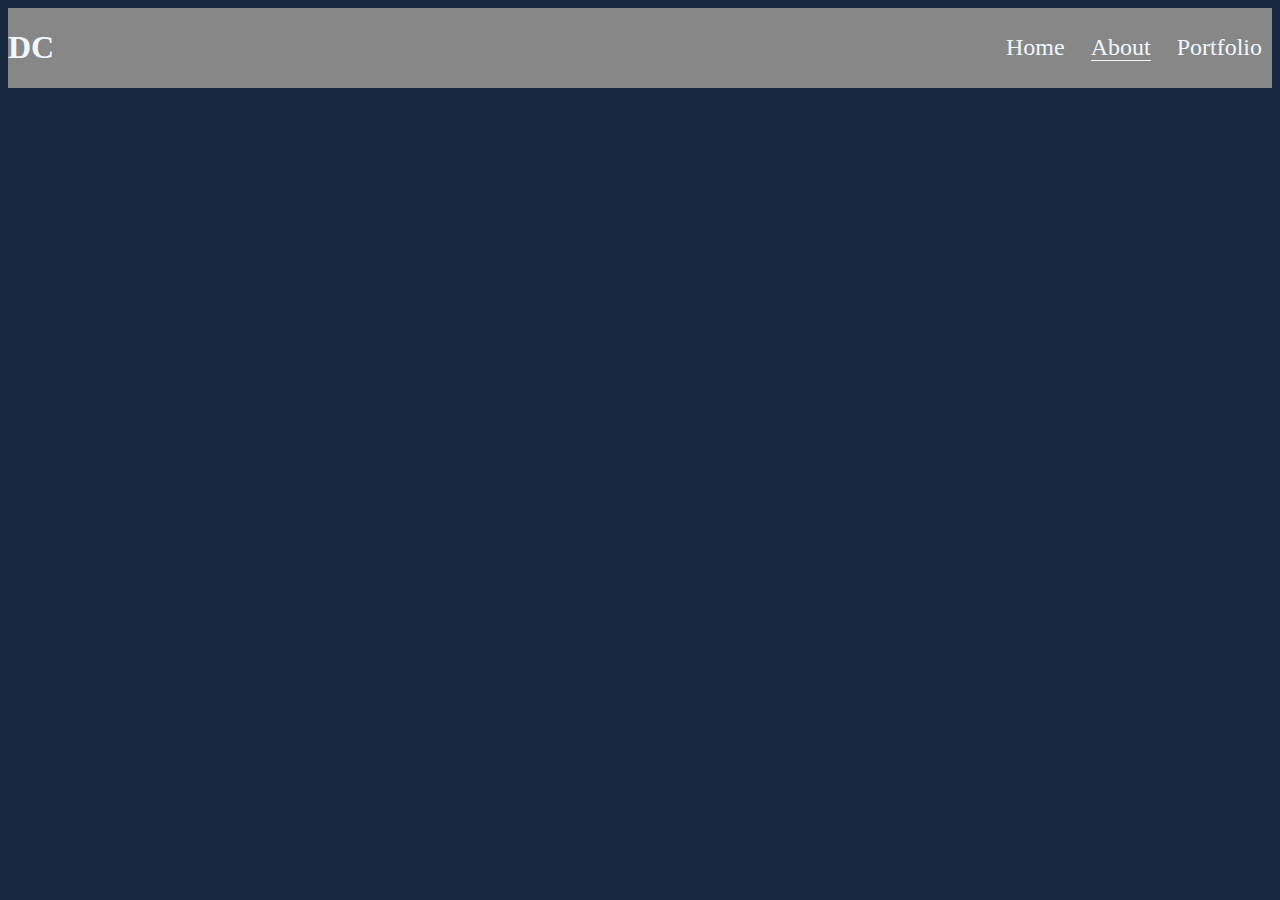
==== about.html @ 3c5e3eb3 "first commit" ====
<!DOCTYPE html>
<html lang="en">
<head>
    <meta charset="UTF-8">
    <meta name="viewport" content="width=device-width, initial-scale=1.0">
    <title>Career Sim # 1</title>
    <link rel="stylesheet" href="style.css">
    <script src="script.js"></script>
</head>
<body>
    <nav>
        <div id="initials">
            <h1>DC</h1>
        </div>
        <div id="menu">
                <a link href="index.html">Home</a>
                <a class="in" href="#">About</a>
                <a link href="portfolio.html">Portfolio</a>
        </div>
    </nav>
</body>
</html>
---- style.css ----
nav {
    display:flex; 
    justify-content: space-between;
    align-items: center;
    background-color: #878787;
    color:aliceblue;
}
a {color:aliceblue;
    text-decoration: none;
    margin: 10px;
}
#menu {font-size: x-large;
}
#menu :hover {color: #192841;}
.in {border-bottom: 1px solid;}
body {background-color: #192841;}
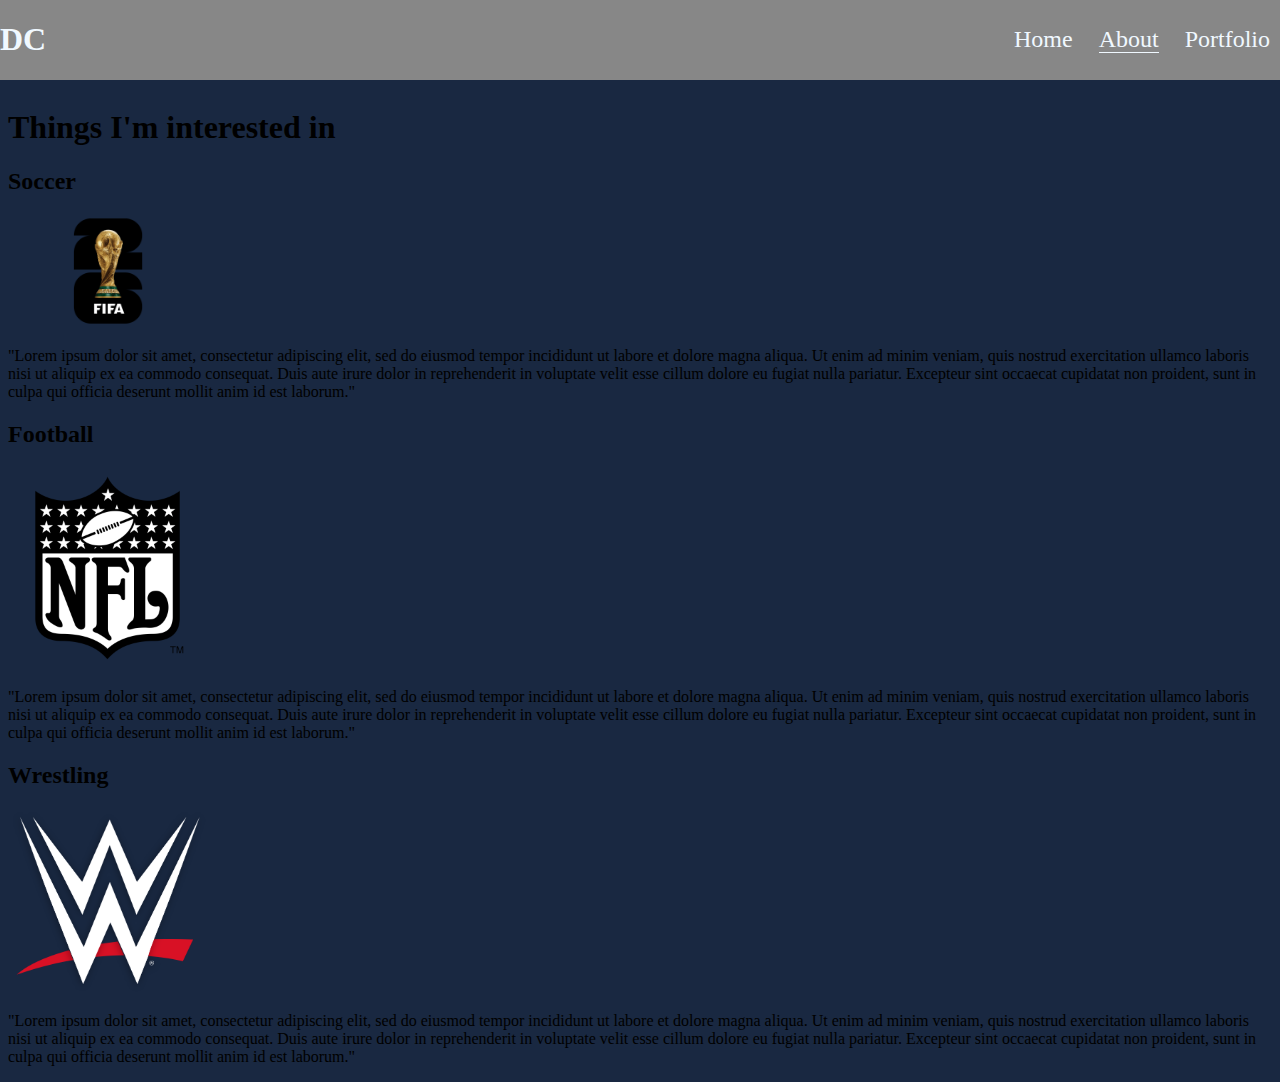
==== commit 92cc26d9: "htm for all pages with a few css for styling" ====
--- a/about.html
+++ b/about.html
@@ -18,5 +18,23 @@
                 <a link href="portfolio.html">Portfolio</a>
         </div>
     </nav>
+    <main>
+        <h1>Things I'm interested in</h1>
+        <section class="info-about">
+            <h2>Soccer</h2>
+            <img class="about-pic" src="World-Cup-2026-Logo.png"/>
+            <p>"Lorem ipsum dolor sit amet, consectetur adipiscing elit, sed do eiusmod tempor incididunt ut labore et dolore magna aliqua. Ut enim ad minim veniam, quis nostrud exercitation ullamco laboris nisi ut aliquip ex ea commodo consequat. Duis aute irure dolor in reprehenderit in voluptate velit esse cillum dolore eu fugiat nulla pariatur. Excepteur sint occaecat cupidatat non proident, sunt in culpa qui officia deserunt mollit anim id est laborum."</p>
+        </section>
+        <section class="info-about">
+            <h2>Football</h2>
+            <img class="about-pic" src="nfl-logo-png-transparent.png"/>
+            <p>"Lorem ipsum dolor sit amet, consectetur adipiscing elit, sed do eiusmod tempor incididunt ut labore et dolore magna aliqua. Ut enim ad minim veniam, quis nostrud exercitation ullamco laboris nisi ut aliquip ex ea commodo consequat. Duis aute irure dolor in reprehenderit in voluptate velit esse cillum dolore eu fugiat nulla pariatur. Excepteur sint occaecat cupidatat non proident, sunt in culpa qui officia deserunt mollit anim id est laborum."</p>
+        </section>
+        <section class="info-about">
+            <h2>Wrestling</h2>
+            <img class="about-pic" src="WWE_Logo.svg.png"/>
+            <p>"Lorem ipsum dolor sit amet, consectetur adipiscing elit, sed do eiusmod tempor incididunt ut labore et dolore magna aliqua. Ut enim ad minim veniam, quis nostrud exercitation ullamco laboris nisi ut aliquip ex ea commodo consequat. Duis aute irure dolor in reprehenderit in voluptate velit esse cillum dolore eu fugiat nulla pariatur. Excepteur sint occaecat cupidatat non proident, sunt in culpa qui officia deserunt mollit anim id est laborum."</p>
+        </section>
+    </main>
 </body>
 </html>--- a/style.css
+++ b/style.css
@@ -4,6 +4,10 @@
     align-items: center;
     background-color: #878787;
     color:aliceblue;
+    position: fixed;
+    left: 0;
+    right: 0;
+    top: 0;    
 }
 a {color:aliceblue;
     text-decoration: none;
@@ -14,3 +18,5 @@
 #menu :hover {color: #192841;}
 .in {border-bottom: 1px solid;}
 body {background-color: #192841;}
+main {padding-top:80px}
+.about-pic {width:200px}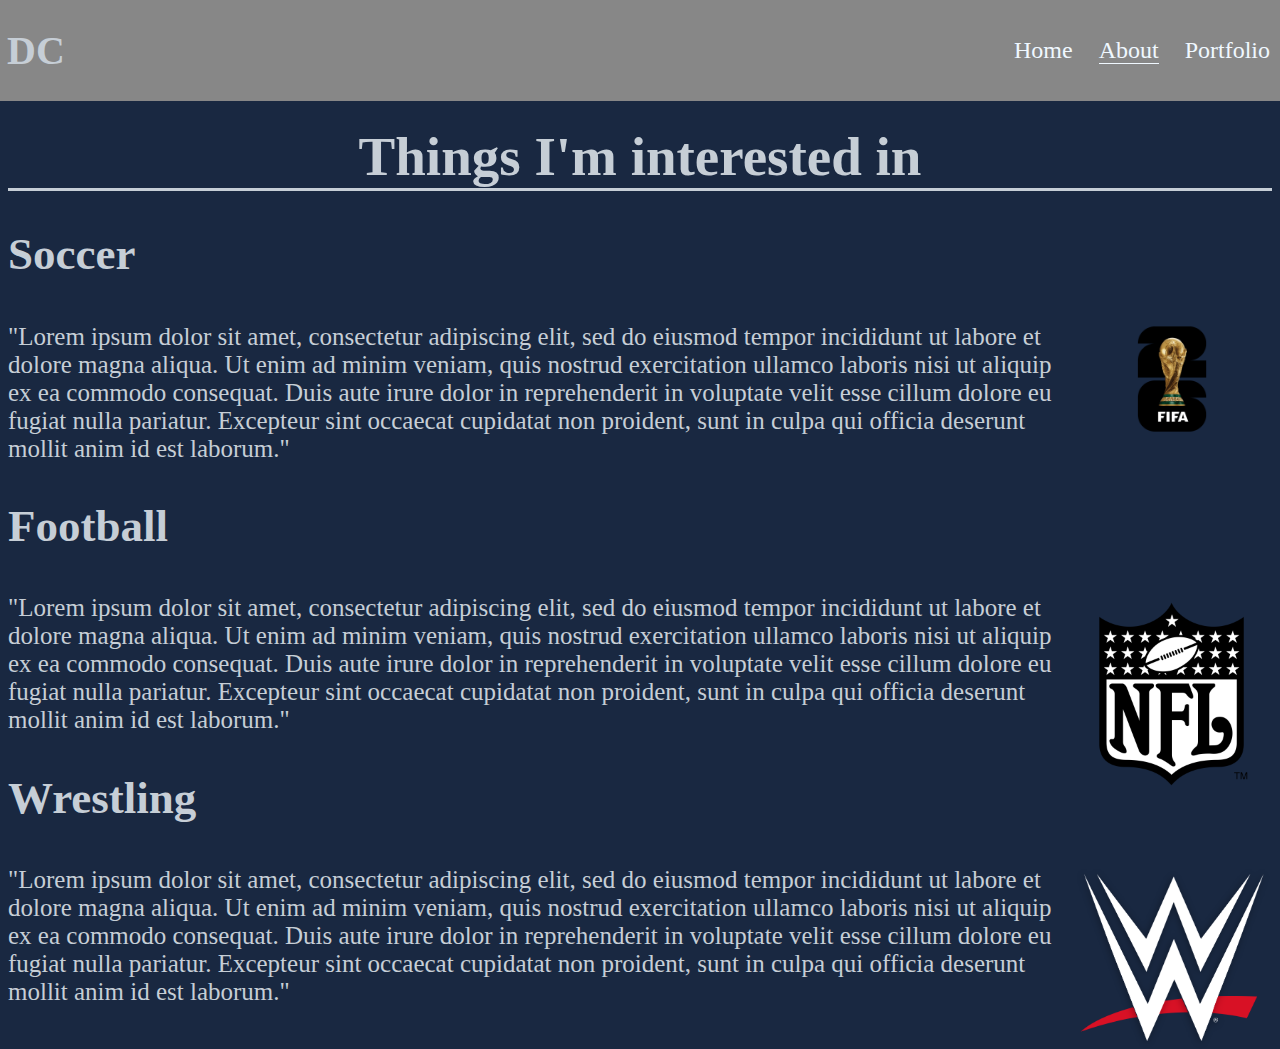
==== commit a31446c1: "adding css styling and read me file" ====
--- a/about.html
+++ b/about.html
@@ -19,7 +19,7 @@
         </div>
     </nav>
     <main>
-        <h1>Things I'm interested in</h1>
+        <h1 class="about-head">Things I'm interested in</h1>
         <section class="info-about">
             <h2>Soccer</h2>
             <img class="about-pic" src="World-Cup-2026-Logo.png"/>
--- a/style.css
+++ b/style.css
@@ -1,22 +1,37 @@
+/*entire html styling*/ 
+body {background-color: #192841;}
+.initials-pic {float: right; width: 500px;}
+h2 {color:rgb(198, 206, 214); font-size: 45px; padding-bottom: 5px;}
+p {color:rgb(198, 206, 214); font-size: 25px;}
+h1 {color:rgb(198, 206, 214);}
+/*header box*/
 nav {
     display:flex; 
     justify-content: space-between;
     align-items: center;
     background-color: #878787;
-    color:aliceblue;
+    color:rgb(198, 206, 214);
     position: fixed;
     left: 0;
     right: 0;
     top: 0;    
 }
+#menu {font-size: x-large;
+}
+#menu :hover {color: #192841;}
+#initials {font-size: 20px; padding-left: 7px;}
+.in {border-bottom: 1px solid;}
 a {color:aliceblue;
     text-decoration: none;
     margin: 10px;
 }
-#menu {font-size: x-large;
-}
-#menu :hover {color: #192841;}
-.in {border-bottom: 1px solid;}
-body {background-color: #192841;}
+/*index html*/
+.index-p {font-size: 35px; padding-top: 10px; padding-bottom: 10px;}
+h3 {color: rgb(198, 206, 214); font-size: 35px; padding-top: 10px; padding-bottom: 20px;}
+footer {color: rgb(198, 206, 214); font-size: 35px; bold;}
+/*about html*/
 main {padding-top:80px}
-.about-pic {width:200px}+.about-pic {width:200px; float: right;}
+.about-head {font-size: 55px; border-bottom: rgb(198, 206, 214) solid; text-align: center;}
+/*portfolio*/
+.portfolio-h1 {font-size: 55px; border-bottom: rgb(198, 206, 214) solid; text-align: center;}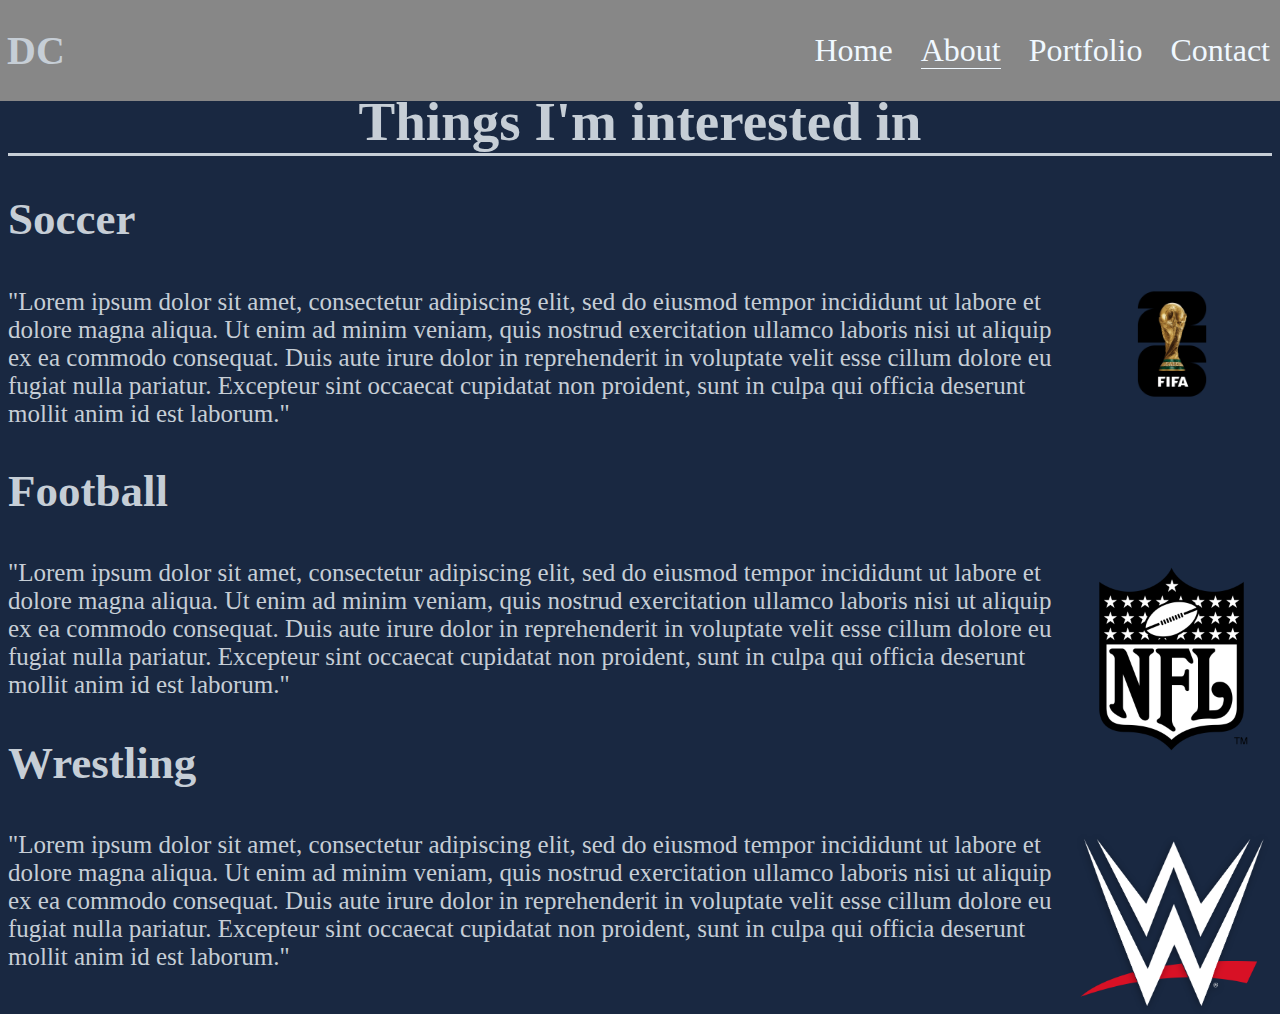
==== commit 168dda7f: "added succes page w/ styling and form to contact page" ====
--- a/about.html
+++ b/about.html
@@ -16,6 +16,7 @@
                 <a link href="index.html">Home</a>
                 <a class="in" href="#">About</a>
                 <a link href="portfolio.html">Portfolio</a>
+                <a link href="contact.html">Contact</a>
         </div>
     </nav>
     <main>
--- a/style.css
+++ b/style.css
@@ -16,7 +16,7 @@
     right: 0;
     top: 0;    
 }
-#menu {font-size: x-large;
+#menu {font-size: 2rem;
 }
 #menu :hover {color: #192841;}
 #initials {font-size: 20px; padding-left: 7px;}
@@ -26,12 +26,26 @@
     margin: 10px;
 }
 /*index html*/
-.index-p {font-size: 35px; padding-top: 10px; padding-bottom: 10px;}
-h3 {color: rgb(198, 206, 214); font-size: 35px; padding-top: 10px; padding-bottom: 20px;}
-footer {color: rgb(198, 206, 214); font-size: 35px; bold;}
+.index-p {font-size: 35px; padding-top: 1vh; padding-bottom: 10px;}
+h3 {color: rgb(198, 206, 214); font-size: 35px; padding-top: 1vh; padding-bottom: 20px;}
+footer {color: rgb(198, 206, 214); font-size: 35px; height: 200vh;}
 /*about html*/
-main {padding-top:80px}
+main {padding-top:5vh}
 .about-pic {width:200px; float: right;}
 .about-head {font-size: 55px; border-bottom: rgb(198, 206, 214) solid; text-align: center;}
 /*portfolio*/
-.portfolio-h1 {font-size: 55px; border-bottom: rgb(198, 206, 214) solid; text-align: center;}+.portfolio-h1 {font-size: 55px; border-bottom: rgb(198, 206, 214) solid; text-align: center;}
+/* contact html*/
+.contact-header {font-size: 55px; border-bottom: rgb(198, 206, 214) solid; text-align: center;}
+form { 
+    padding-left: 1rem;
+}
+.form1 {
+    border:solid rgb(198, 206, 214);
+    font-size: 25px;
+    color: aliceblue;
+    padding: 10px;
+}
+#submit {
+    font-size: 20px;
+}